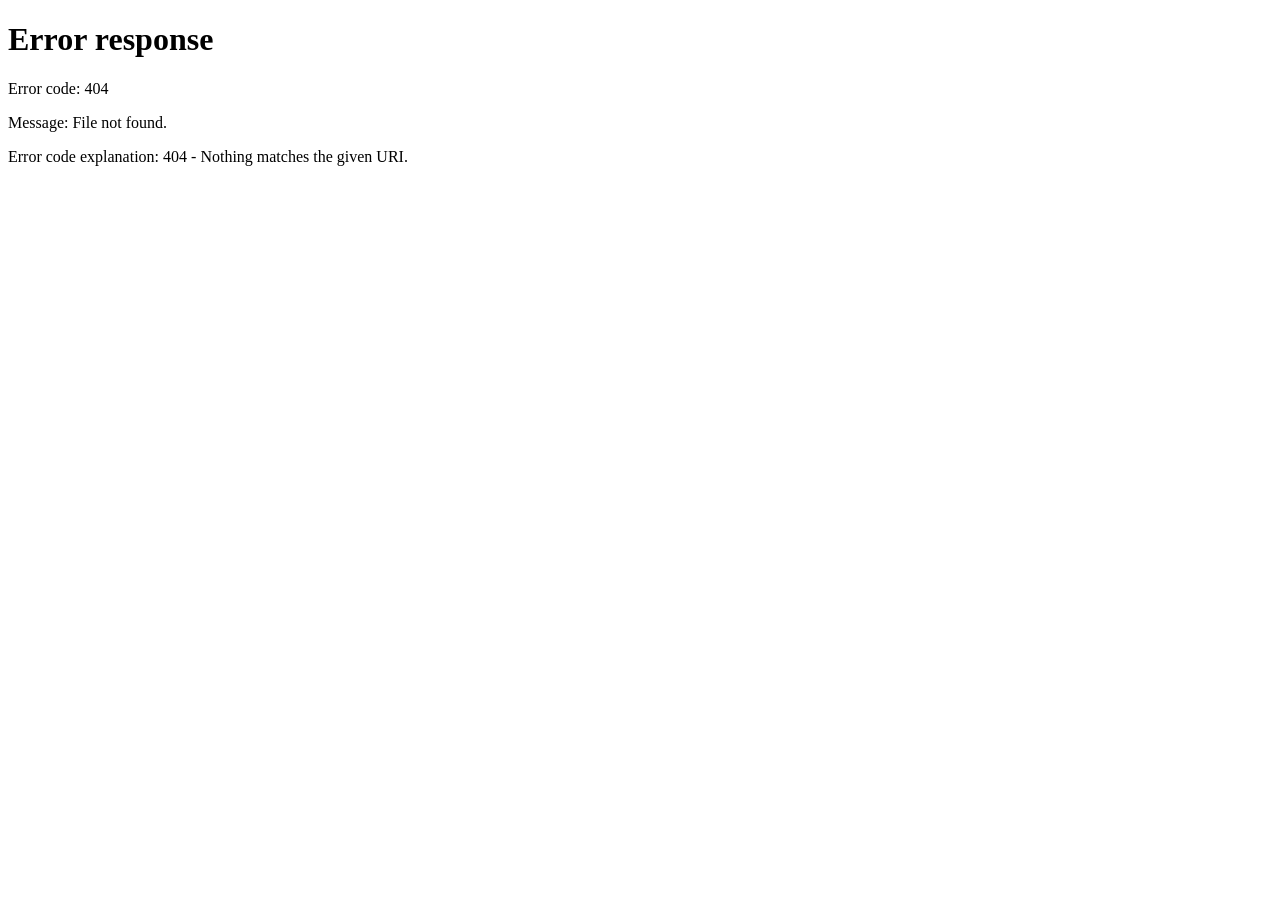
==== index.html @ 5e42cd4c "feat: add language detector with localStorage persistence" ====
<!DOCTYPE html>
<html lang="sv">
<head>
  <meta charset="UTF-8">
  <meta name="viewport" content="width=device-width, initial-scale=1.0">
  <title>Casa de Piatră Stockholm</title>
  <script>
    (function () {
      var saved = localStorage.getItem('cdp-lang');
      if (saved === 'ro') { location.replace('/ro/'); return; }
      if (saved === 'sv') { location.replace('/sv/'); return; }
      var lang = (navigator.language || '').toLowerCase();
      if (lang.startsWith('ro')) {
        localStorage.setItem('cdp-lang', 'ro');
        location.replace('/ro/');
      } else {
        localStorage.setItem('cdp-lang', 'sv');
        location.replace('/sv/');
      }
    })();
  </script>
</head>
<body>
  <noscript>
    <p style="font-family:sans-serif;padding:2rem">
      <a href="/sv/">Svenska</a> &nbsp;|&nbsp; <a href="/ro/">Română</a>
    </p>
  </noscript>
</body>
</html>
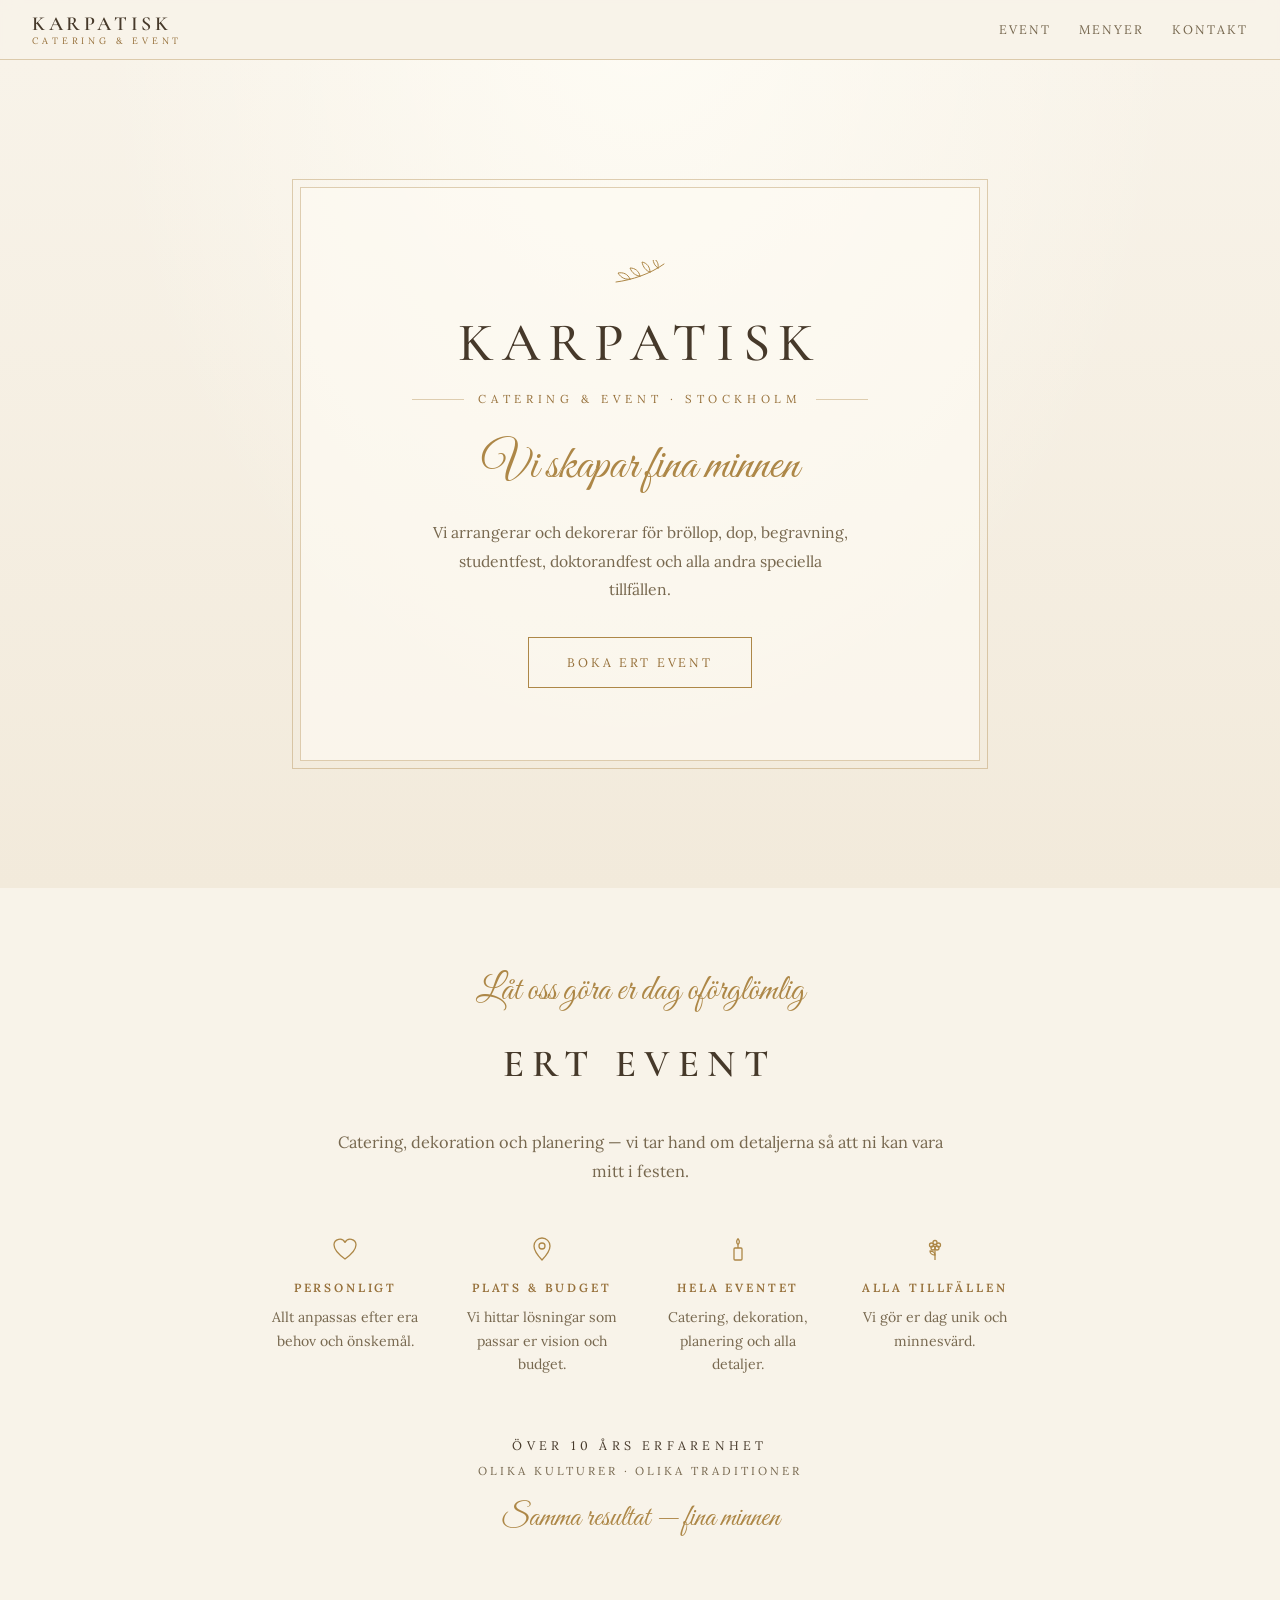
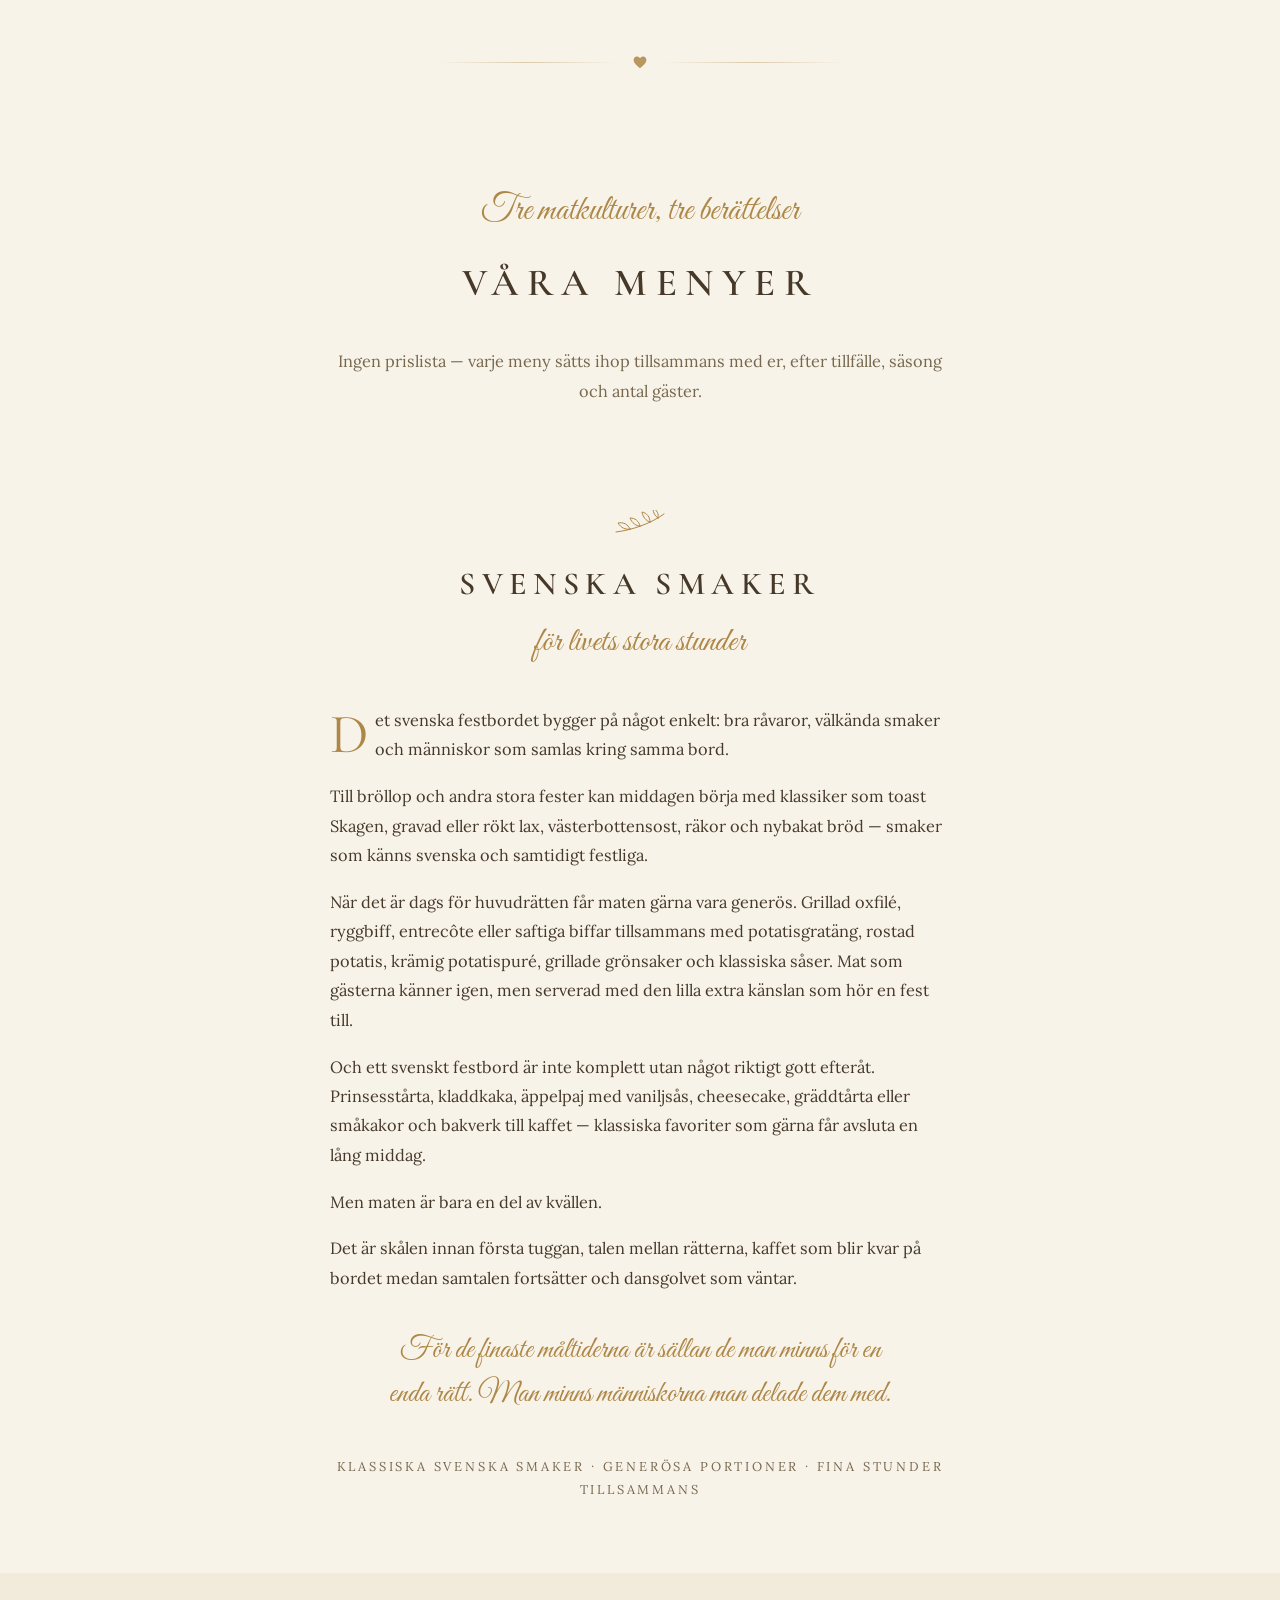
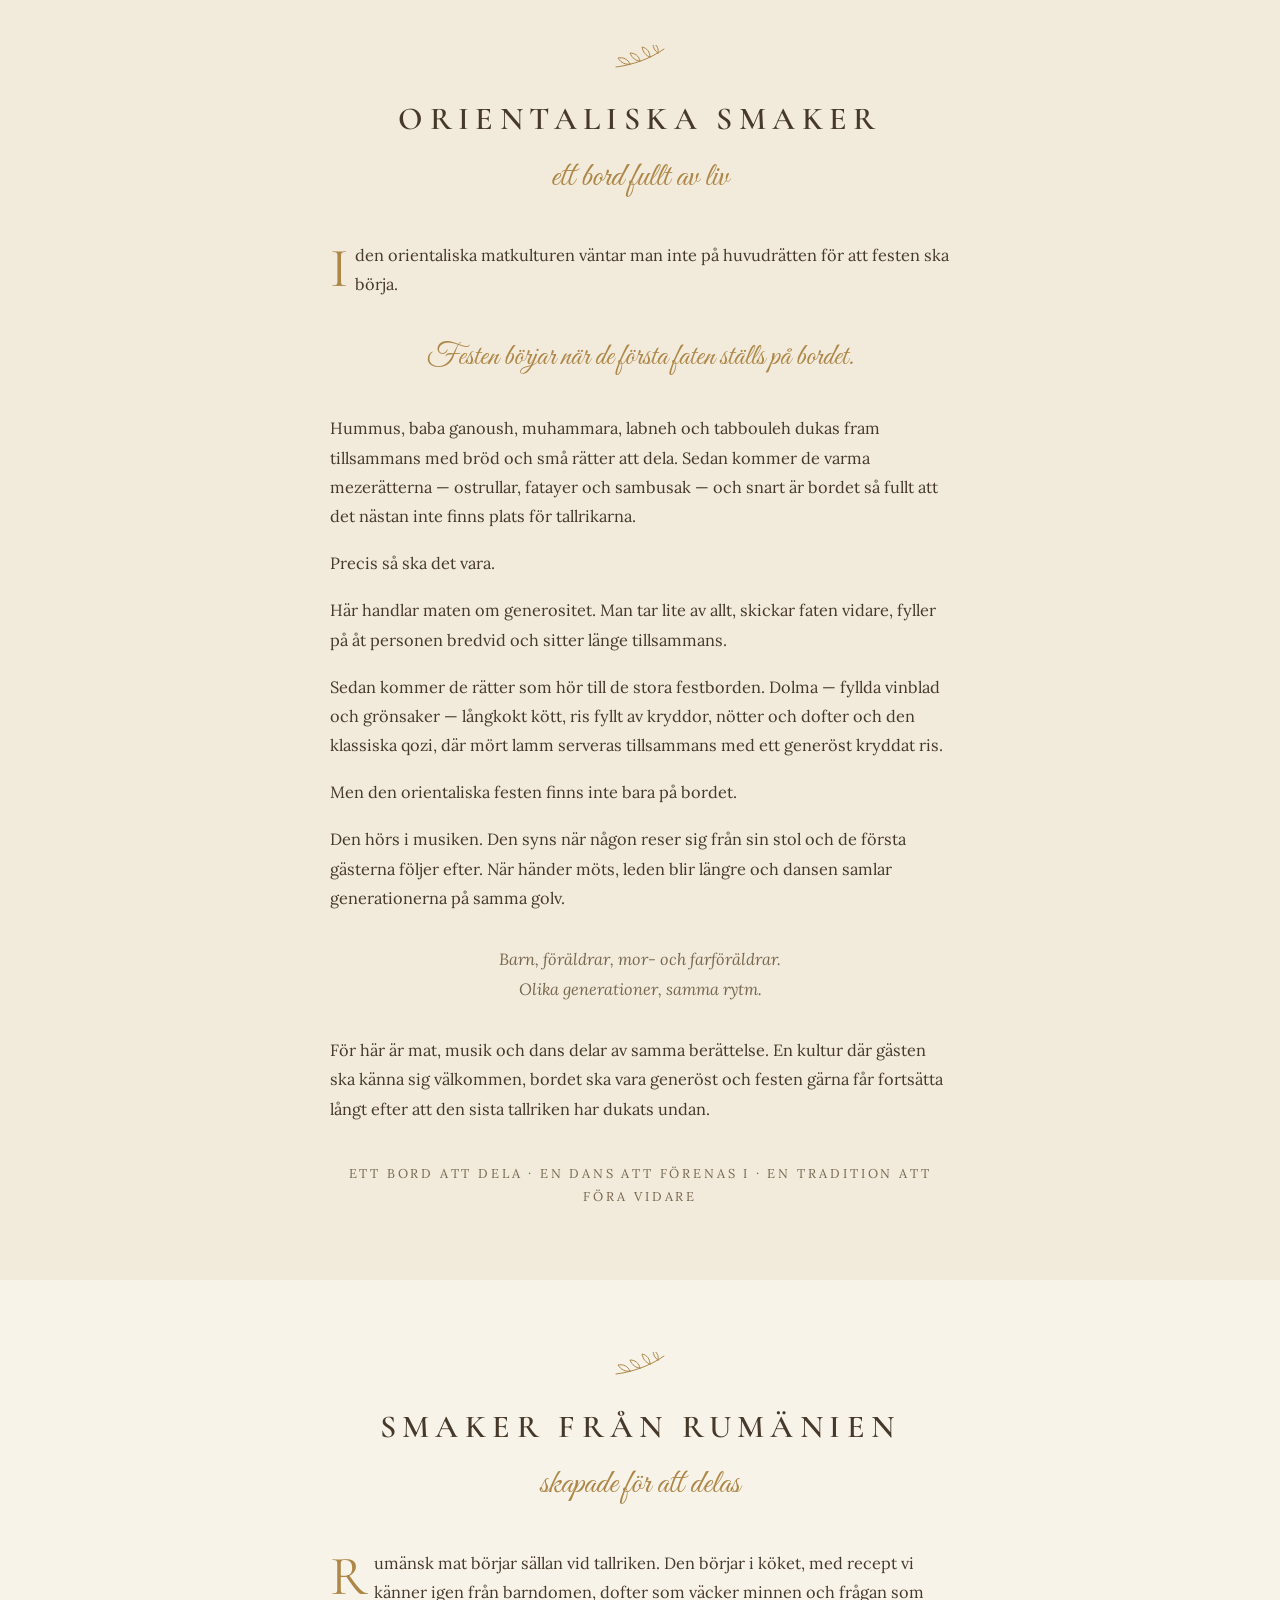
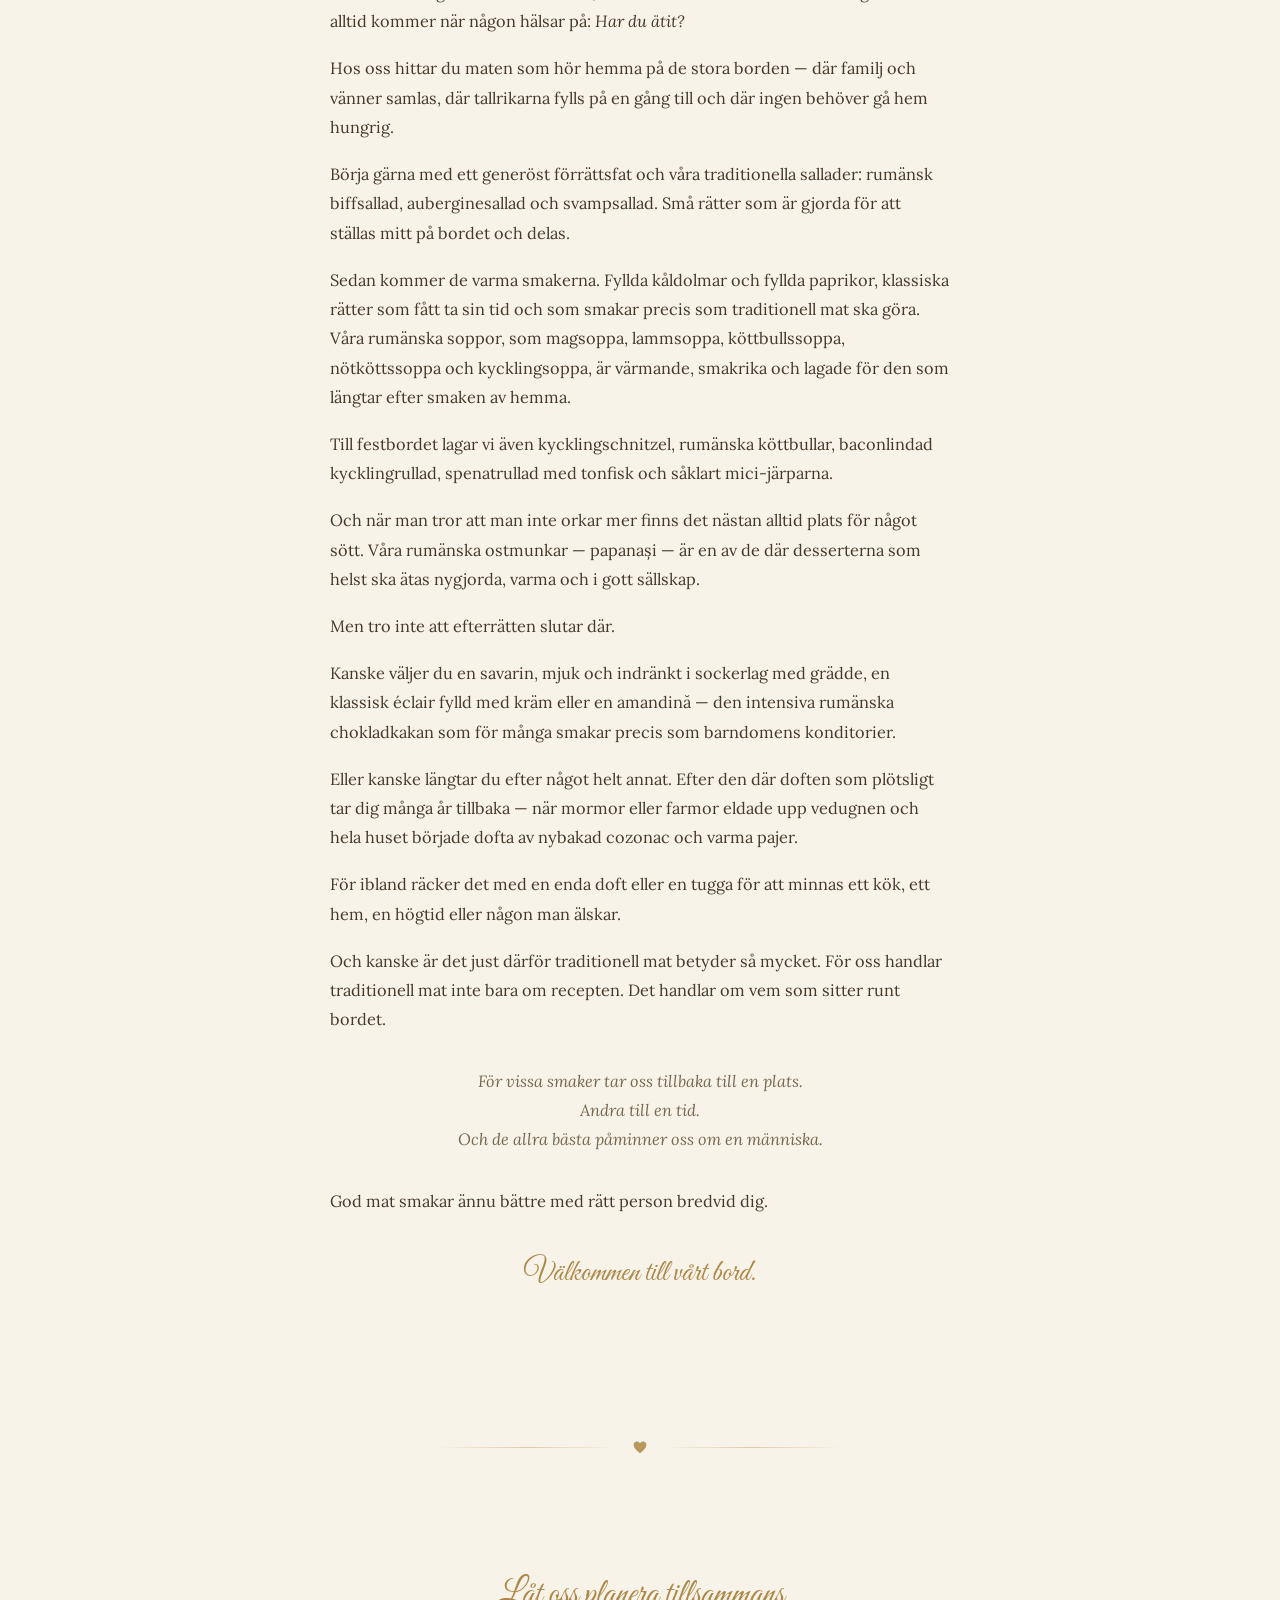
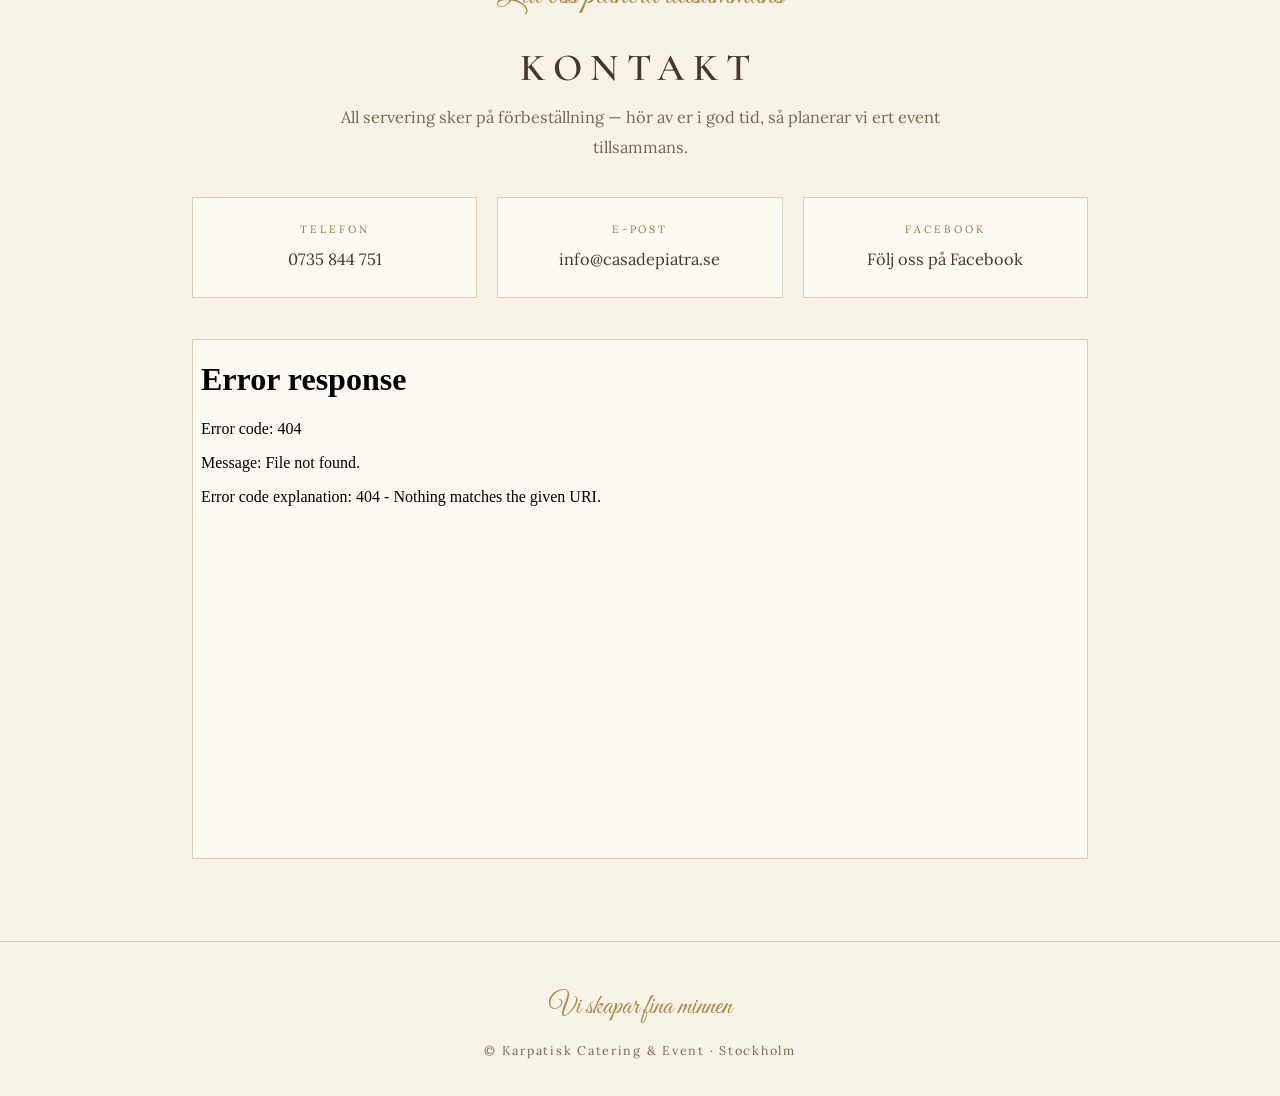
==== commit d484c444: "feat: rebrand to Karpatisk and drop Romanian version Per the site owner's feedback: the brand is Kar" ====
--- a/index.html
+++ b/index.html
@@ -3,28 +3,186 @@
 <head>
   <meta charset="UTF-8">
   <meta name="viewport" content="width=device-width, initial-scale=1.0">
-  <title>Casa de Piatră Stockholm</title>
-  <script>
-    (function () {
-      var saved = localStorage.getItem('cdp-lang');
-      if (saved === 'ro') { location.replace('/ro/'); return; }
-      if (saved === 'sv') { location.replace('/sv/'); return; }
-      var lang = (navigator.language || '').toLowerCase();
-      if (lang.startsWith('ro')) {
-        localStorage.setItem('cdp-lang', 'ro');
-        location.replace('/ro/');
-      } else {
-        localStorage.setItem('cdp-lang', 'sv');
-        location.replace('/sv/');
-      }
-    })();
-  </script>
+  <title>Karpatisk — Catering &amp; event för livets stora stunder</title>
+  <meta name="description" content="Catering och eventplanering i Stockholm. Svenska, orientaliska och rumänska festmenyer för bröllop, dop, studentfest och alla speciella tillfällen.">
+  <link rel="preconnect" href="https://fonts.googleapis.com">
+  <link rel="preconnect" href="https://fonts.gstatic.com" crossorigin>
+  <link href="https://fonts.googleapis.com/css2?family=Cormorant+Garamond:wght@500;600&family=Great+Vibes&family=Lora:ital,wght@0,400;0,600;1,400&display=swap" rel="stylesheet">
+  <link rel="stylesheet" href="assets/style.css">
 </head>
 <body>
-  <noscript>
-    <p style="font-family:sans-serif;padding:2rem">
-      <a href="/sv/">Svenska</a> &nbsp;|&nbsp; <a href="/ro/">Română</a>
-    </p>
-  </noscript>
+
+  <header class="site-header">
+    <a href="#hero" class="wordmark">
+      <span class="name">Karpatisk</span>
+      <span class="sub">Catering &amp; Event</span>
+    </a>
+    <nav class="site-nav" aria-label="Huvudnavigation">
+      <a href="#event">Event</a>
+      <a href="#menyer">Menyer</a>
+      <a href="#kontakt">Kontakt</a>
+    </nav>
+  </header>
+
+  <section class="hero" id="hero">
+    <div class="hero-frame">
+      <svg class="sprig" width="60" height="26" viewBox="0 0 60 26" aria-hidden="true"><g fill="none" stroke="currentColor" stroke-width="1" stroke-linecap="round"><path d="M6 22C22 20 40 14 54 4"/><path d="M20 19c-2-5-7-7-12-6 3 5 8 7 12 6z"/><path d="M30 16c-1-5-5-8-10-8 2 5 6 8 10 8z"/><path d="M40 12c0-5-3-9-8-10 1 5 4 9 8 10z"/><path d="M48 8c1-4-1-8-5-10 0 5 2 8 5 10z"/></g></svg>
+      <h1>Karpatisk</h1>
+      <div class="subtitle-rule"><span class="subtitle">Catering &amp; Event · Stockholm</span></div>
+      <p class="promise">Vi skapar fina minnen</p>
+      <p class="occasions">Vi arrangerar och dekorerar för bröllop, dop, begravning, studentfest, doktorandfest och alla andra speciella tillfällen.</p>
+      <a class="btn" href="#kontakt">Boka ert event</a>
+    </div>
+  </section>
+
+  <section id="event">
+    <div class="section-inner">
+      <span class="section-kicker">Låt oss göra er dag oförglömlig</span>
+      <h2>Ert event</h2>
+      <p class="section-lead">Catering, dekoration och planering — vi tar hand om detaljerna så att ni kan vara mitt i festen.</p>
+
+      <div class="pillars">
+        <div class="pillar">
+          <svg class="icon" width="28" height="28" viewBox="0 0 28 28" aria-hidden="true"><path d="M14 24C7 19 3 14.5 3 9.8A5.8 5.8 0 0 1 14 7.4 5.8 5.8 0 0 1 25 9.8C25 14.5 21 19 14 24z" fill="none" stroke="currentColor" stroke-width="1.3" stroke-linejoin="round"/></svg>
+          <h3>Personligt</h3>
+          <p>Allt anpassas efter era behov och önskemål.</p>
+        </div>
+        <div class="pillar">
+          <svg class="icon" width="28" height="28" viewBox="0 0 28 28" aria-hidden="true"><g fill="none" stroke="currentColor" stroke-width="1.3" stroke-linejoin="round"><path d="M14 25s8-8.4 8-14a8 8 0 1 0-16 0c0 5.6 8 14 8 14z"/><circle cx="14" cy="11" r="3"/></g></svg>
+          <h3>Plats &amp; budget</h3>
+          <p>Vi hittar lösningar som passar er vision och budget.</p>
+        </div>
+        <div class="pillar">
+          <svg class="icon" width="28" height="28" viewBox="0 0 28 28" aria-hidden="true"><g fill="none" stroke="currentColor" stroke-width="1.3" stroke-linejoin="round"><rect x="10" y="13" width="8" height="12" rx="1"/><path d="M14 9.5c1.8-1.6 1.8-3.7 0-5.7-1.8 2-1.8 4.1 0 5.7z"/><path d="M14 9.5V13"/></g></svg>
+          <h3>Hela eventet</h3>
+          <p>Catering, dekoration, planering och alla detaljer.</p>
+        </div>
+        <div class="pillar">
+          <svg class="icon" width="28" height="28" viewBox="0 0 28 28" aria-hidden="true"><g fill="none" stroke="currentColor" stroke-width="1.3" stroke-linejoin="round"><circle cx="14" cy="7.5" r="2"/><circle cx="10.5" cy="10" r="2"/><circle cx="17.5" cy="10" r="2"/><circle cx="12" cy="13" r="2"/><circle cx="16" cy="13" r="2"/><path d="M14 15v10"/><path d="M14 20c-3 0-5-2-5-4 3 0 5 2 5 4z"/></g></svg>
+          <h3>Alla tillfällen</h3>
+          <p>Vi gör er dag unik och minnesvärd.</p>
+        </div>
+      </div>
+
+      <div class="experience">
+        <p class="years">Över 10 års erfarenhet</p>
+        <p class="cultures">Olika kulturer · Olika traditioner</p>
+        <p class="result">Samma resultat — fina minnen</p>
+      </div>
+    </div>
+  </section>
+
+  <div class="divider" aria-hidden="true">
+    <svg width="14" height="13" viewBox="0 0 14 13"><path d="M7 12.2C3.2 9.3.6 6.8.6 4A3.4 3.4 0 0 1 7 2.3 3.4 3.4 0 0 1 13.4 4c0 2.8-2.6 5.3-6.4 8.2z" fill="currentColor" opacity="0.85"/></svg>
+  </div>
+
+  <section id="menyer">
+    <div class="section-inner" style="padding-bottom: 2rem;">
+      <span class="section-kicker">Tre matkulturer, tre berättelser</span>
+      <h2>Våra menyer</h2>
+      <p class="section-lead">Ingen prislista — varje meny sätts ihop tillsammans med er, efter tillfälle, säsong och antal gäster.</p>
+    </div>
+
+    <article class="chapter">
+      <div class="chapter-inner">
+        <div class="chapter-head">
+          <svg class="sprig" width="60" height="26" viewBox="0 0 60 26" aria-hidden="true"><g fill="none" stroke="currentColor" stroke-width="1" stroke-linecap="round"><path d="M6 22C22 20 40 14 54 4"/><path d="M20 19c-2-5-7-7-12-6 3 5 8 7 12 6z"/><path d="M30 16c-1-5-5-8-10-8 2 5 6 8 10 8z"/><path d="M40 12c0-5-3-9-8-10 1 5 4 9 8 10z"/><path d="M48 8c1-4-1-8-5-10 0 5 2 8 5 10z"/></g></svg>
+          <h3>Svenska smaker</h3>
+          <p class="chapter-sub">för livets stora stunder</p>
+        </div>
+        <p class="opening">Det svenska festbordet bygger på något enkelt: bra råvaror, välkända smaker och människor som samlas kring samma bord.</p>
+        <p>Till bröllop och andra stora fester kan middagen börja med klassiker som toast Skagen, gravad eller rökt lax, västerbottensost, räkor och nybakat bröd — smaker som känns svenska och samtidigt festliga.</p>
+        <p>När det är dags för huvudrätten får maten gärna vara generös. Grillad oxfilé, ryggbiff, entrecôte eller saftiga biffar tillsammans med potatisgratäng, rostad potatis, krämig potatispuré, grillade grönsaker och klassiska såser. Mat som gästerna känner igen, men serverad med den lilla extra känslan som hör en fest till.</p>
+        <p>Och ett svenskt festbord är inte komplett utan något riktigt gott efteråt. Prinsesstårta, kladdkaka, äppelpaj med vaniljsås, cheesecake, gräddtårta eller småkakor och bakverk till kaffet — klassiska favoriter som gärna får avsluta en lång middag.</p>
+        <p>Men maten är bara en del av kvällen.</p>
+        <p>Det är skålen innan första tuggan, talen mellan rätterna, kaffet som blir kvar på bordet medan samtalen fortsätter och dansgolvet som väntar.</p>
+        <p class="accent">För de finaste måltiderna är sällan de man minns för en enda rätt. Man minns människorna man delade dem med.</p>
+        <p class="outro">Klassiska svenska smaker · Generösa portioner · Fina stunder tillsammans</p>
+      </div>
+    </article>
+
+    <article class="chapter">
+      <div class="chapter-inner">
+        <div class="chapter-head">
+          <svg class="sprig" width="60" height="26" viewBox="0 0 60 26" aria-hidden="true"><g fill="none" stroke="currentColor" stroke-width="1" stroke-linecap="round"><path d="M6 22C22 20 40 14 54 4"/><path d="M20 19c-2-5-7-7-12-6 3 5 8 7 12 6z"/><path d="M30 16c-1-5-5-8-10-8 2 5 6 8 10 8z"/><path d="M40 12c0-5-3-9-8-10 1 5 4 9 8 10z"/><path d="M48 8c1-4-1-8-5-10 0 5 2 8 5 10z"/></g></svg>
+          <h3>Orientaliska smaker</h3>
+          <p class="chapter-sub">ett bord fullt av liv</p>
+        </div>
+        <p class="opening">I den orientaliska matkulturen väntar man inte på huvudrätten för att festen ska börja.</p>
+        <p class="accent">Festen börjar när de första faten ställs på bordet.</p>
+        <p>Hummus, baba ganoush, muhammara, labneh och tabbouleh dukas fram tillsammans med bröd och små rätter att dela. Sedan kommer de varma mezerätterna — ostrullar, fatayer och sambusak — och snart är bordet så fullt att det nästan inte finns plats för tallrikarna.</p>
+        <p>Precis så ska det vara.</p>
+        <p>Här handlar maten om generositet. Man tar lite av allt, skickar faten vidare, fyller på åt personen bredvid och sitter länge tillsammans.</p>
+        <p>Sedan kommer de rätter som hör till de stora festborden. Dolma — fyllda vinblad och grönsaker — långkokt kött, ris fyllt av kryddor, nötter och dofter och den klassiska qozi, där mört lamm serveras tillsammans med ett generöst kryddat ris.</p>
+        <p>Men den orientaliska festen finns inte bara på bordet.</p>
+        <p>Den hörs i musiken. Den syns när någon reser sig från sin stol och de första gästerna följer efter. När händer möts, leden blir längre och dansen samlar generationerna på samma golv.</p>
+        <p class="verse">Barn, föräldrar, mor- och farföräldrar.<br>Olika generationer, samma rytm.</p>
+        <p>För här är mat, musik och dans delar av samma berättelse. En kultur där gästen ska känna sig välkommen, bordet ska vara generöst och festen gärna får fortsätta långt efter att den sista tallriken har dukats undan.</p>
+        <p class="outro">Ett bord att dela · En dans att förenas i · En tradition att föra vidare</p>
+      </div>
+    </article>
+
+    <article class="chapter">
+      <div class="chapter-inner">
+        <div class="chapter-head">
+          <svg class="sprig" width="60" height="26" viewBox="0 0 60 26" aria-hidden="true"><g fill="none" stroke="currentColor" stroke-width="1" stroke-linecap="round"><path d="M6 22C22 20 40 14 54 4"/><path d="M20 19c-2-5-7-7-12-6 3 5 8 7 12 6z"/><path d="M30 16c-1-5-5-8-10-8 2 5 6 8 10 8z"/><path d="M40 12c0-5-3-9-8-10 1 5 4 9 8 10z"/><path d="M48 8c1-4-1-8-5-10 0 5 2 8 5 10z"/></g></svg>
+          <h3>Smaker från Rumänien</h3>
+          <p class="chapter-sub">skapade för att delas</p>
+        </div>
+        <p class="opening">Rumänsk mat börjar sällan vid tallriken. Den börjar i köket, med recept vi känner igen från barndomen, dofter som väcker minnen och frågan som alltid kommer när någon hälsar på: <em>Har du ätit?</em></p>
+        <p>Hos oss hittar du maten som hör hemma på de stora borden — där familj och vänner samlas, där tallrikarna fylls på en gång till och där ingen behöver gå hem hungrig.</p>
+        <p>Börja gärna med ett generöst förrättsfat och våra traditionella sallader: rumänsk biffsallad, auberginesallad och svampsallad. Små rätter som är gjorda för att ställas mitt på bordet och delas.</p>
+        <p>Sedan kommer de varma smakerna. Fyllda kåldolmar och fyllda paprikor, klassiska rätter som fått ta sin tid och som smakar precis som traditionell mat ska göra. Våra rumänska soppor, som magsoppa, lammsoppa, köttbullssoppa, nötköttssoppa och kycklingsoppa, är värmande, smakrika och lagade för den som längtar efter smaken av hemma.</p>
+        <p>Till festbordet lagar vi även kycklingschnitzel, rumänska köttbullar, baconlindad kycklingrullad, spenatrullad med tonfisk och såklart mici-järparna.</p>
+        <p>Och när man tror att man inte orkar mer finns det nästan alltid plats för något sött. Våra rumänska ostmunkar — papanași — är en av de där desserterna som helst ska ätas nygjorda, varma och i gott sällskap.</p>
+        <p>Men tro inte att efterrätten slutar där.</p>
+        <p>Kanske väljer du en savarin, mjuk och indränkt i sockerlag med grädde, en klassisk éclair fylld med kräm eller en amandină — den intensiva rumänska chokladkakan som för många smakar precis som barndomens konditorier.</p>
+        <p>Eller kanske längtar du efter något helt annat. Efter den där doften som plötsligt tar dig många år tillbaka — när mormor eller farmor eldade upp vedugnen och hela huset började dofta av nybakad cozonac och varma pajer.</p>
+        <p>För ibland räcker det med en enda doft eller en tugga för att minnas ett kök, ett hem, en högtid eller någon man älskar.</p>
+        <p>Och kanske är det just därför traditionell mat betyder så mycket. För oss handlar traditionell mat inte bara om recepten. Det handlar om vem som sitter runt bordet.</p>
+        <p class="verse">För vissa smaker tar oss tillbaka till en plats.<br>Andra till en tid.<br>Och de allra bästa påminner oss om en människa.</p>
+        <p>God mat smakar ännu bättre med rätt person bredvid dig.</p>
+        <p class="accent">Välkommen till vårt bord.</p>
+      </div>
+    </article>
+  </section>
+
+  <div class="divider" aria-hidden="true">
+    <svg width="14" height="13" viewBox="0 0 14 13"><path d="M7 12.2C3.2 9.3.6 6.8.6 4A3.4 3.4 0 0 1 7 2.3 3.4 3.4 0 0 1 13.4 4c0 2.8-2.6 5.3-6.4 8.2z" fill="currentColor" opacity="0.85"/></svg>
+  </div>
+
+  <section id="kontakt">
+    <div class="section-inner">
+      <span class="section-kicker">Låt oss planera tillsammans</span>
+      <h2>Kontakt</h2>
+      <p class="contact-intro">All servering sker på förbeställning — hör av er i god tid, så planerar vi ert event tillsammans.</p>
+
+      <div class="contact-grid">
+        <div class="contact-card">
+          <span class="label">Telefon</span>
+          <a href="tel:+46735844751">0735 844 751</a>
+        </div>
+        <div class="contact-card">
+          <span class="label">E-post</span>
+          <a href="mailto:info@casadepiatra.se">info@casadepiatra.se</a>
+        </div>
+        <div class="contact-card">
+          <span class="label">Facebook</span>
+          <a href="https://www.facebook.com/casadepiatrastockholm/" target="_blank" rel="noopener noreferrer">Följ oss på Facebook</a>
+        </div>
+      </div>
+
+      <div class="tally-form">
+        <!-- Replace TALLY_FORM_URL_HERE with your Tally.so embed URL, e.g. https://tally.so/embed/XXXXXX?alignLeft=1&hideTitle=1&transparentBackground=1 -->
+        <iframe src="TALLY_FORM_URL_HERE" title="Bokningsformulär" loading="lazy"></iframe>
+      </div>
+    </div>
+  </section>
+
+  <footer>
+    <span class="script">Vi skapar fina minnen</span>
+    <p class="copyright">&copy; Karpatisk Catering &amp; Event · Stockholm</p>
+  </footer>
+
 </body>
 </html>
--- a/assets/style.css
+++ b/assets/style.css
@@ -0,0 +1,353 @@
+/* ── Design Tokens ── */
+:root {
+  --bg: #f8f3e9;
+  --bg-deep: #f2eadb;
+  --panel: #fdfaf3;
+  --ink: #46392a;
+  --ink-soft: #77684f;
+  --gold: #ad8747;
+  --gold-deep: #96703a;
+  --gold-line: rgba(173, 135, 71, 0.38);
+  --gold-faint: rgba(173, 135, 71, 0.14);
+  --font-display: 'Cormorant Garamond', Georgia, serif;
+  --font-script: 'Great Vibes', cursive;
+  --font-body: 'Lora', Georgia, serif;
+  --max-w: 960px;
+  --measure: 620px;
+}
+
+/* ── Reset ── */
+*, *::before, *::after { box-sizing: border-box; margin: 0; padding: 0; }
+html { scroll-behavior: smooth; }
+body {
+  background: var(--bg);
+  color: var(--ink);
+  font-family: var(--font-body);
+  font-size: 1.02rem;
+  line-height: 1.8;
+}
+a { color: inherit; text-decoration: none; }
+img, svg { max-width: 100%; display: block; }
+
+/* ── Typography ── */
+h1, h2, h3 { font-family: var(--font-display); font-weight: 600; color: var(--ink); }
+h2 {
+  font-size: clamp(1.7rem, 4vw, 2.4rem);
+  letter-spacing: 0.22em;
+  text-transform: uppercase;
+  text-align: center;
+}
+p { margin-bottom: 1.1rem; }
+p:last-child { margin-bottom: 0; }
+
+.script { font-family: var(--font-script); color: var(--gold); font-weight: 400; }
+
+/* ── Header ── */
+.site-header {
+  position: sticky;
+  top: 0;
+  z-index: 100;
+  background: rgba(248, 243, 233, 0.93);
+  backdrop-filter: blur(10px);
+  -webkit-backdrop-filter: blur(10px);
+  border-bottom: 1px solid var(--gold-line);
+  padding: 0.8rem 2rem;
+  display: flex;
+  align-items: center;
+  justify-content: space-between;
+  gap: 1rem;
+}
+.wordmark { display: flex; flex-direction: column; line-height: 1.15; }
+.wordmark .name {
+  font-family: var(--font-display);
+  font-size: 1.25rem;
+  font-weight: 600;
+  letter-spacing: 0.18em;
+  text-transform: uppercase;
+}
+.wordmark .sub {
+  font-size: 0.58rem;
+  letter-spacing: 0.42em;
+  text-transform: uppercase;
+  color: var(--gold-deep);
+}
+.site-nav { display: flex; gap: 1.75rem; align-items: center; }
+.site-nav a {
+  font-size: 0.78rem;
+  letter-spacing: 0.16em;
+  text-transform: uppercase;
+  color: var(--ink-soft);
+  transition: color 0.2s;
+}
+.site-nav a:hover { color: var(--gold-deep); }
+
+/* ── Hero ── */
+.hero {
+  min-height: 92svh;
+  display: flex;
+  align-items: center;
+  justify-content: center;
+  padding: 3.5rem 1.5rem;
+  background:
+    radial-gradient(ellipse at 50% -10%, rgba(255, 253, 246, 0.9), transparent 60%),
+    linear-gradient(180deg, var(--bg) 0%, var(--bg-deep) 100%);
+}
+.hero-frame {
+  width: min(680px, 100%);
+  border: 1px solid var(--gold-line);
+  outline: 1px solid var(--gold-line);
+  outline-offset: 7px;
+  background: rgba(253, 250, 243, 0.65);
+  padding: clamp(2.5rem, 7vw, 4.5rem) clamp(1.5rem, 6vw, 4rem);
+  text-align: center;
+  margin: 8px;
+  animation: rise 1s ease-out both;
+}
+@keyframes rise {
+  from { opacity: 0; transform: translateY(18px); }
+  to   { opacity: 1; transform: translateY(0); }
+}
+.hero .sprig { margin: 0 auto 1.6rem; color: var(--gold); }
+.hero h1 {
+  font-size: clamp(2rem, 6.5vw, 3.4rem);
+  font-weight: 500;
+  letter-spacing: 0.16em;
+  text-transform: uppercase;
+  line-height: 1.15;
+}
+.hero .subtitle-rule {
+  display: flex;
+  align-items: center;
+  justify-content: center;
+  gap: 0.9rem;
+  margin: 0.9rem auto 1.8rem;
+}
+.hero .subtitle-rule::before,
+.hero .subtitle-rule::after {
+  content: "";
+  width: 52px;
+  height: 1px;
+  background: var(--gold-line);
+}
+.hero .subtitle {
+  font-size: 0.72rem;
+  letter-spacing: 0.4em;
+  text-transform: uppercase;
+  color: var(--gold-deep);
+  white-space: nowrap;
+}
+.hero .promise {
+  font-family: var(--font-script);
+  font-size: clamp(2.1rem, 6vw, 3rem);
+  color: var(--gold);
+  line-height: 1.2;
+  margin-bottom: 1.4rem;
+}
+.hero .occasions {
+  max-width: 420px;
+  margin: 0 auto 2.1rem;
+  font-size: 0.98rem;
+  color: var(--ink-soft);
+}
+.btn {
+  display: inline-block;
+  padding: 0.85rem 2.4rem;
+  border: 1px solid var(--gold);
+  color: var(--gold-deep);
+  letter-spacing: 0.22em;
+  text-transform: uppercase;
+  font-size: 0.78rem;
+  font-family: var(--font-body);
+  transition: background 0.25s, color 0.25s;
+}
+.btn:hover { background: var(--gold); color: var(--panel); }
+
+/* ── Divider ── */
+.divider {
+  display: flex;
+  align-items: center;
+  justify-content: center;
+  gap: 1rem;
+  padding: 2.4rem 2rem;
+  color: var(--gold);
+}
+.divider::before, .divider::after {
+  content: "";
+  flex: 1;
+  max-width: 180px;
+  height: 1px;
+  background: linear-gradient(to right, transparent, var(--gold-line), transparent);
+}
+
+/* ── Sections ── */
+.section-inner { max-width: var(--max-w); margin: 0 auto; padding: 4.5rem 2rem; }
+.section-kicker {
+  display: block;
+  text-align: center;
+  font-family: var(--font-script);
+  font-size: clamp(1.7rem, 4vw, 2.2rem);
+  color: var(--gold);
+  margin-bottom: 0.4rem;
+}
+.section-lead {
+  max-width: var(--measure);
+  margin: 1.8rem auto 0;
+  text-align: center;
+  color: var(--ink-soft);
+}
+
+/* ── Event pillars ── */
+.pillars {
+  display: grid;
+  grid-template-columns: repeat(2, 1fr);
+  gap: 2.4rem 1.6rem;
+  margin: 3rem auto 0;
+  max-width: 760px;
+  text-align: center;
+}
+@media (min-width: 720px) { .pillars { grid-template-columns: repeat(4, 1fr); } }
+.pillar .icon { margin: 0 auto 0.9rem; color: var(--gold); }
+.pillar h3 {
+  font-family: var(--font-body);
+  font-size: 0.74rem;
+  font-weight: 600;
+  letter-spacing: 0.24em;
+  text-transform: uppercase;
+  color: var(--gold-deep);
+  margin-bottom: 0.5rem;
+}
+.pillar p { font-size: 0.88rem; line-height: 1.65; color: var(--ink-soft); }
+
+.experience {
+  margin-top: 3.6rem;
+  text-align: center;
+}
+.experience .years {
+  font-size: 0.78rem;
+  letter-spacing: 0.34em;
+  text-transform: uppercase;
+  color: var(--ink);
+  margin-bottom: 0.3rem;
+}
+.experience .cultures {
+  font-size: 0.72rem;
+  letter-spacing: 0.26em;
+  text-transform: uppercase;
+  color: var(--ink-soft);
+  margin-bottom: 0.6rem;
+}
+.experience .result {
+  font-family: var(--font-script);
+  font-size: 1.9rem;
+  color: var(--gold);
+}
+
+/* ── Menu chapters ── */
+.chapter { padding: 4.5rem 2rem; }
+.chapter:nth-of-type(even) { background: var(--bg-deep); }
+.chapter-inner { max-width: var(--measure); margin: 0 auto; }
+.chapter-head { text-align: center; margin-bottom: 2.6rem; }
+.chapter-head .sprig { margin: 0 auto 1.2rem; color: var(--gold); }
+.chapter-head h3 {
+  font-size: clamp(1.5rem, 3.5vw, 2rem);
+  letter-spacing: 0.2em;
+  text-transform: uppercase;
+  font-weight: 600;
+}
+.chapter-head .chapter-sub {
+  font-family: var(--font-script);
+  font-size: clamp(1.6rem, 4vw, 2.1rem);
+  color: var(--gold);
+  margin-top: 0.5rem;
+  line-height: 1.3;
+}
+.chapter .opening::first-letter {
+  font-family: var(--font-display);
+  font-size: 3.4em;
+  line-height: 0.85;
+  float: left;
+  padding: 0.08em 0.12em 0 0;
+  color: var(--gold);
+}
+.chapter .accent {
+  font-family: var(--font-script);
+  font-size: clamp(1.5rem, 3.5vw, 1.9rem);
+  color: var(--gold);
+  text-align: center;
+  line-height: 1.45;
+  margin: 2.2rem auto;
+  max-width: 520px;
+}
+.chapter .verse {
+  text-align: center;
+  font-style: italic;
+  color: var(--ink-soft);
+  margin: 2rem auto;
+}
+.chapter .outro {
+  text-align: center;
+  font-size: 0.8rem;
+  letter-spacing: 0.22em;
+  text-transform: uppercase;
+  color: var(--ink-soft);
+  margin-top: 2.4rem;
+}
+
+/* ── Contact ── */
+.contact-intro { max-width: var(--measure); margin: 0 auto 2.2rem; text-align: center; color: var(--ink-soft); }
+.contact-grid {
+  display: grid;
+  grid-template-columns: repeat(auto-fit, minmax(190px, 1fr));
+  gap: 1.25rem;
+  margin-bottom: 2.6rem;
+}
+.contact-card {
+  padding: 1.4rem 1.25rem;
+  border: 1px solid var(--gold-line);
+  background: var(--panel);
+  display: flex;
+  flex-direction: column;
+  gap: 0.35rem;
+  text-align: center;
+  transition: border-color 0.2s;
+}
+.contact-card:hover { border-color: var(--gold); }
+.contact-card .label {
+  font-size: 0.66rem;
+  text-transform: uppercase;
+  letter-spacing: 0.28em;
+  color: var(--gold-deep);
+}
+.contact-card a:hover { color: var(--gold-deep); }
+.tally-form iframe {
+  width: 100%;
+  border: 1px solid var(--gold-line);
+  min-height: 520px;
+  background: var(--panel);
+}
+
+/* ── Footer ── */
+footer {
+  border-top: 1px solid var(--gold-line);
+  text-align: center;
+  padding: 2.6rem 1rem 2.2rem;
+}
+footer .script { font-size: 1.7rem; display: block; margin-bottom: 0.4rem; }
+footer .copyright { font-size: 0.78rem; letter-spacing: 0.14em; color: var(--ink-soft); }
+
+/* ── Mobile ── */
+@media (max-width: 640px) {
+  .site-header { padding: 0.7rem 1rem; flex-wrap: wrap; }
+  .site-nav { gap: 1rem; }
+  .section-inner { padding: 3.2rem 1.25rem; }
+  .chapter { padding: 3.2rem 1.25rem; }
+  .hero { padding: 2.5rem 1rem; }
+  .hero .subtitle { white-space: normal; letter-spacing: 0.3em; }
+}
+
+/* ── Accessibility ── */
+a:focus-visible, .btn:focus-visible { outline: 2px solid var(--gold-deep); outline-offset: 3px; }
+@media (prefers-reduced-motion: reduce) {
+  html { scroll-behavior: auto; }
+  .hero-frame { animation: none; }
+}
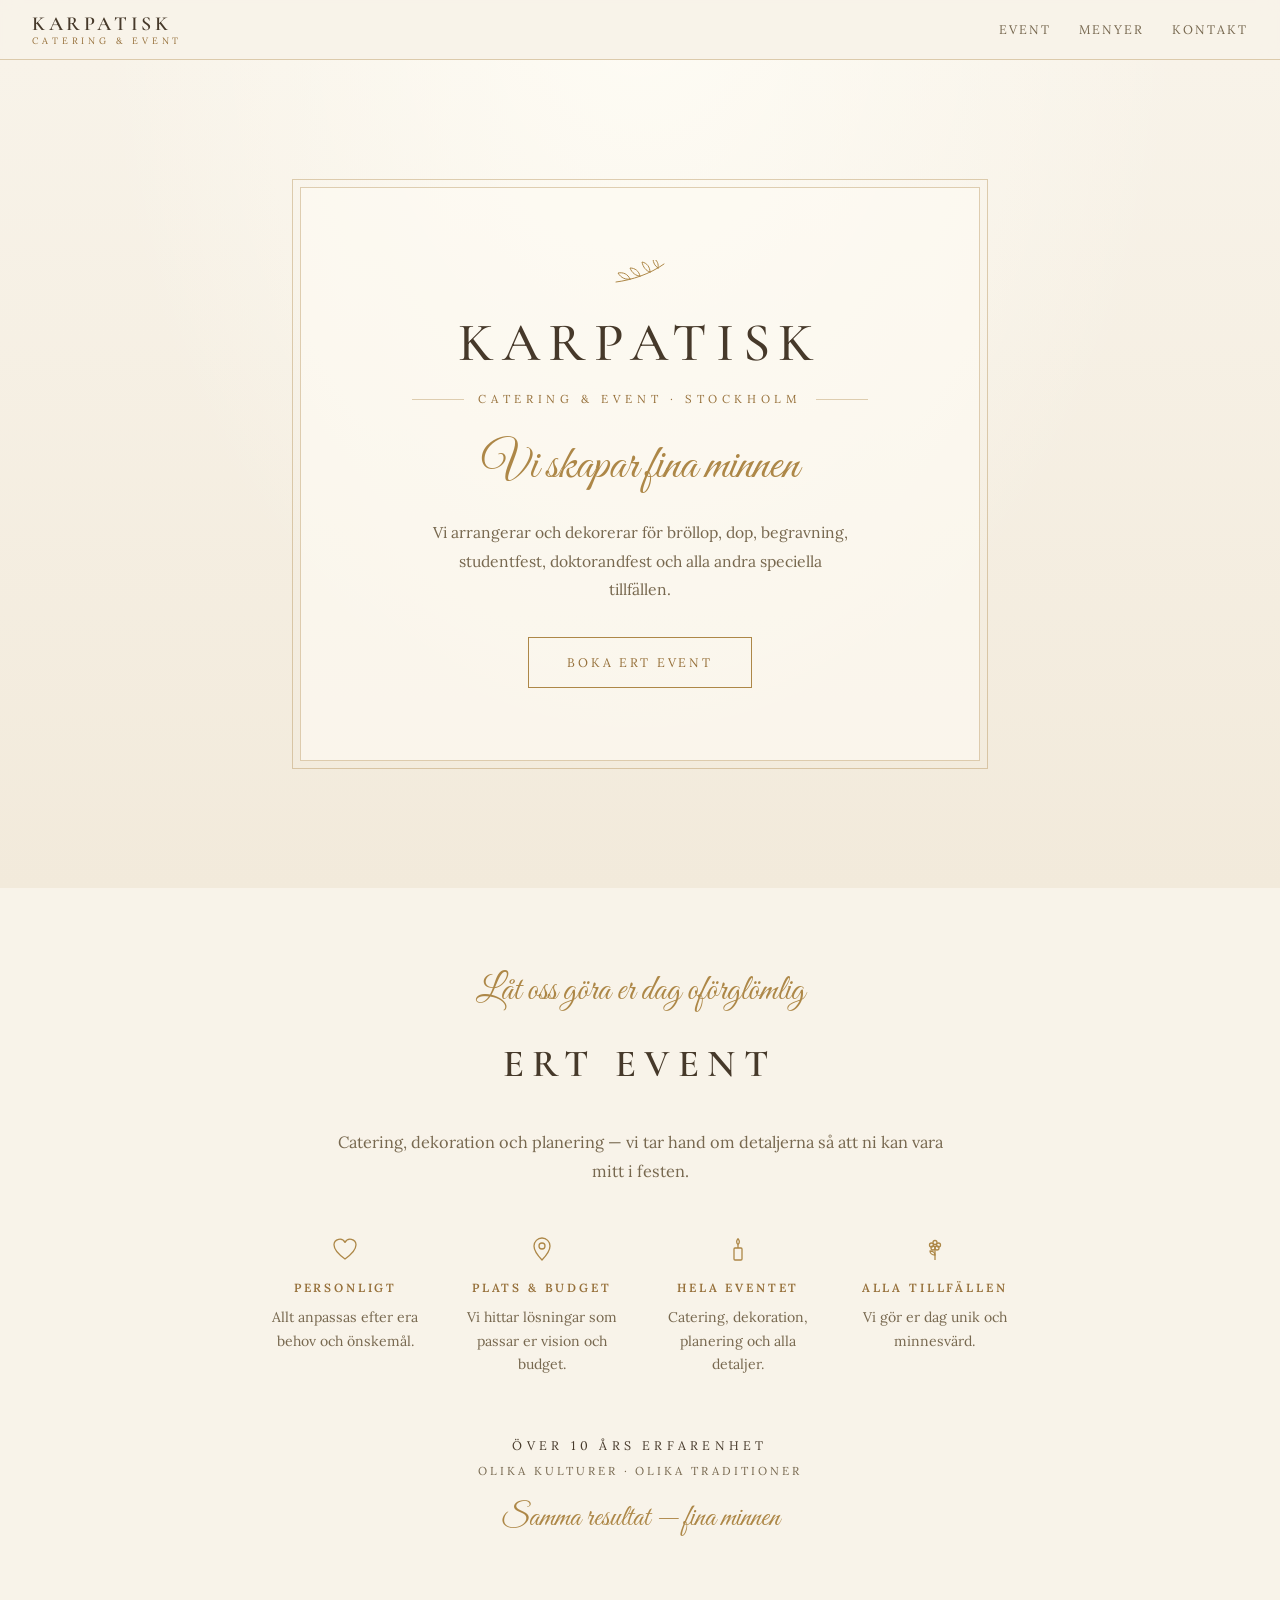
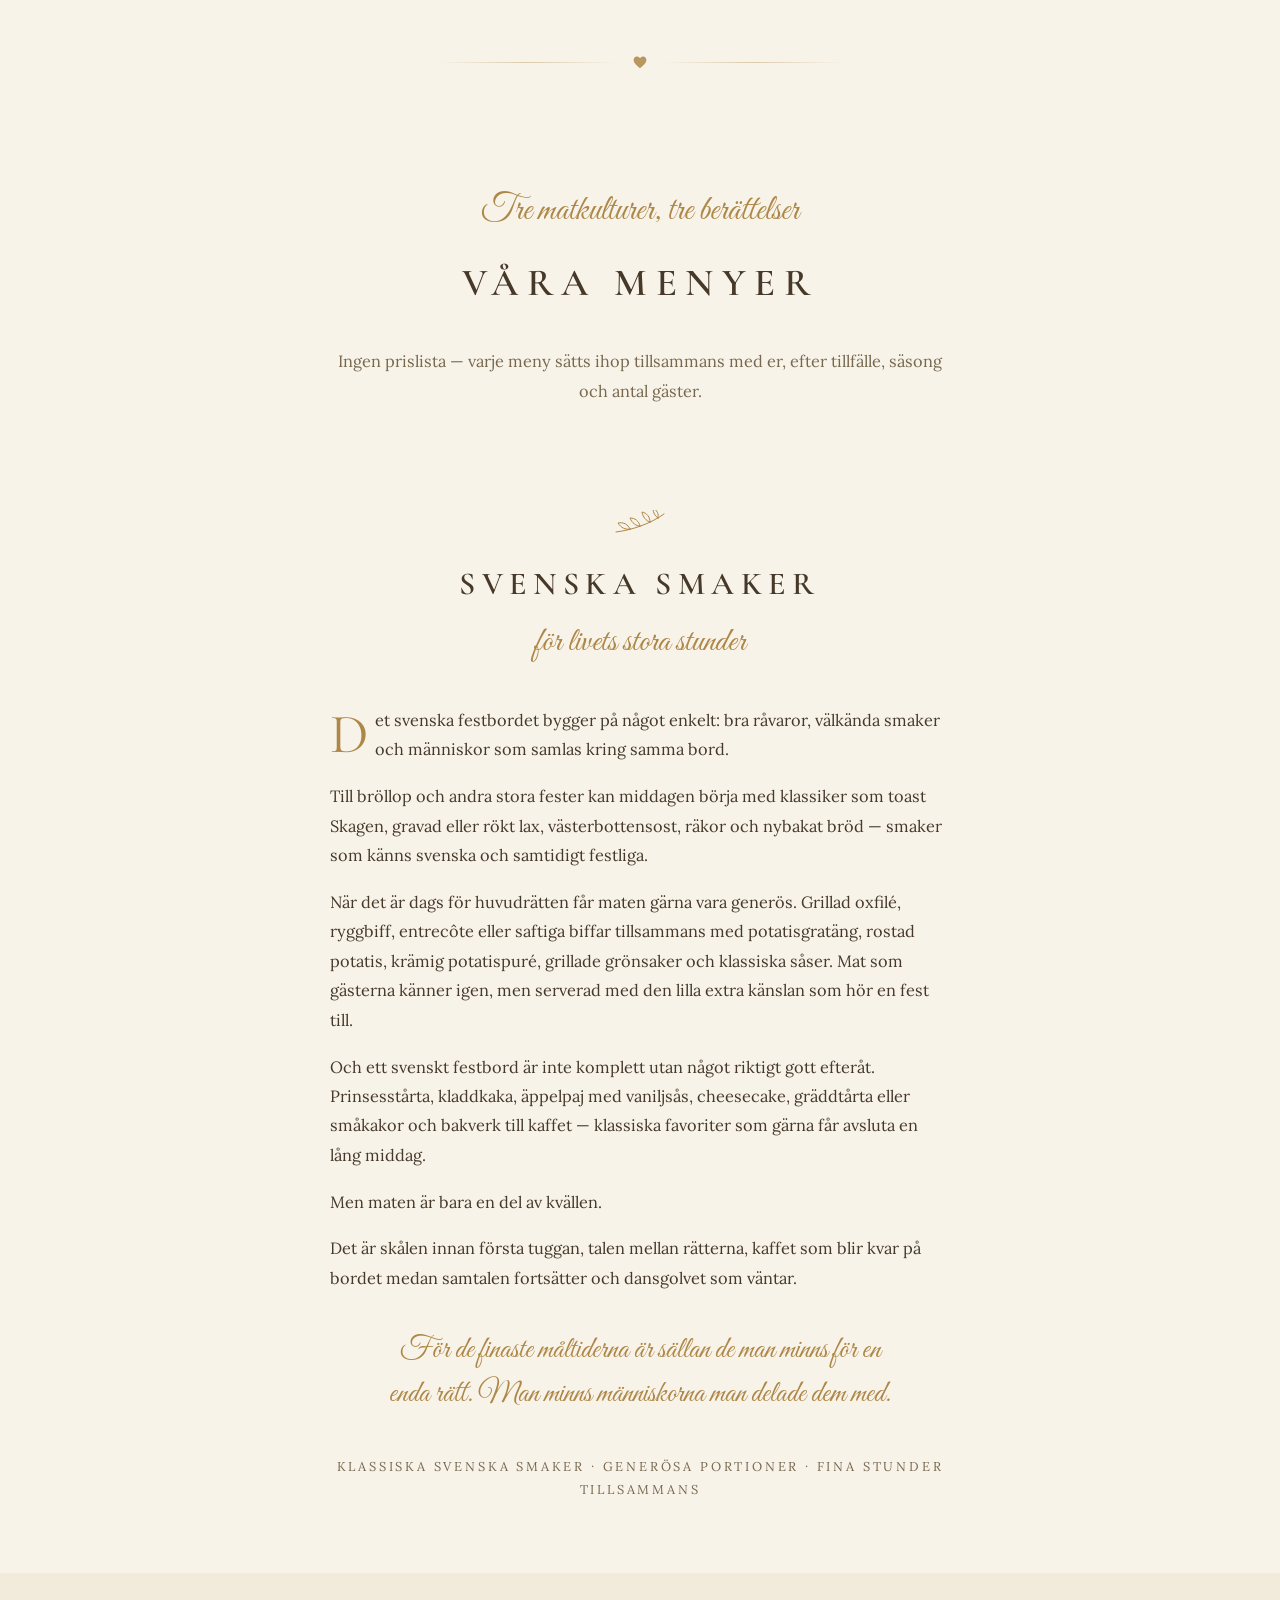
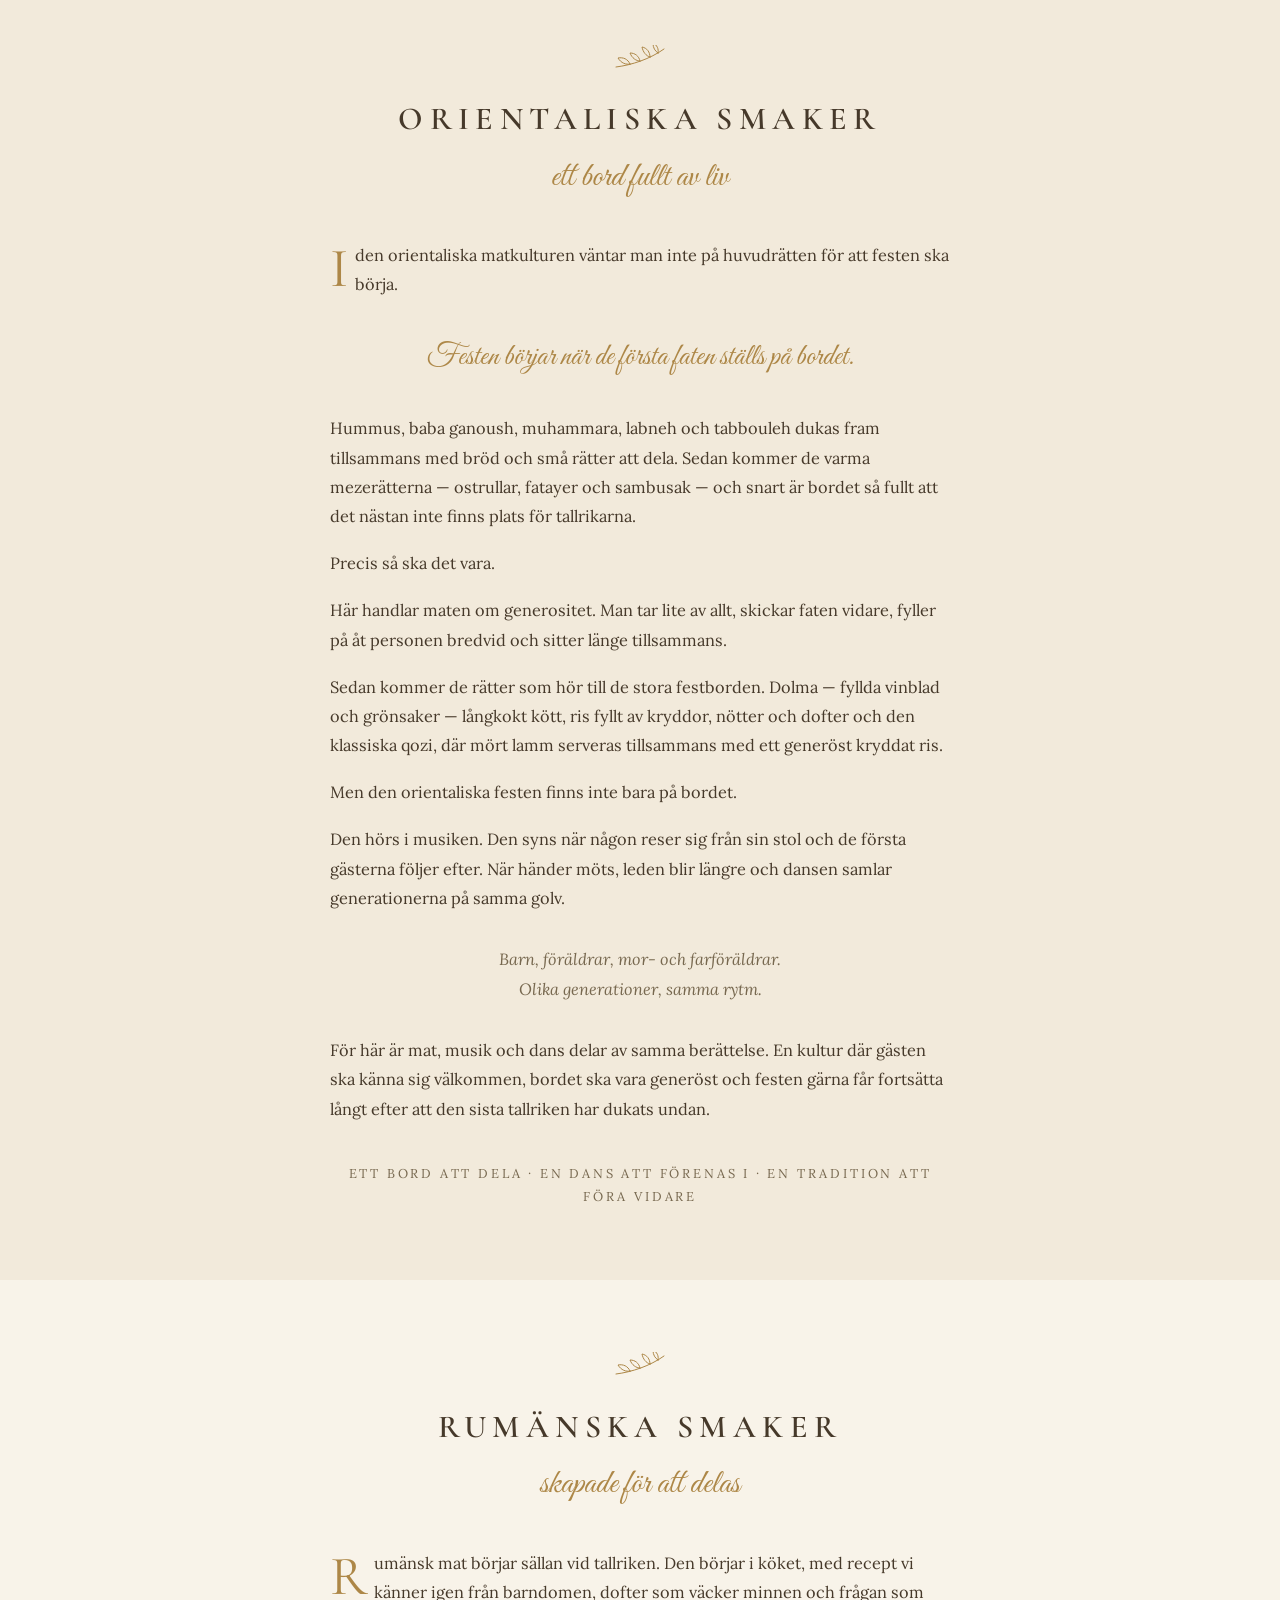
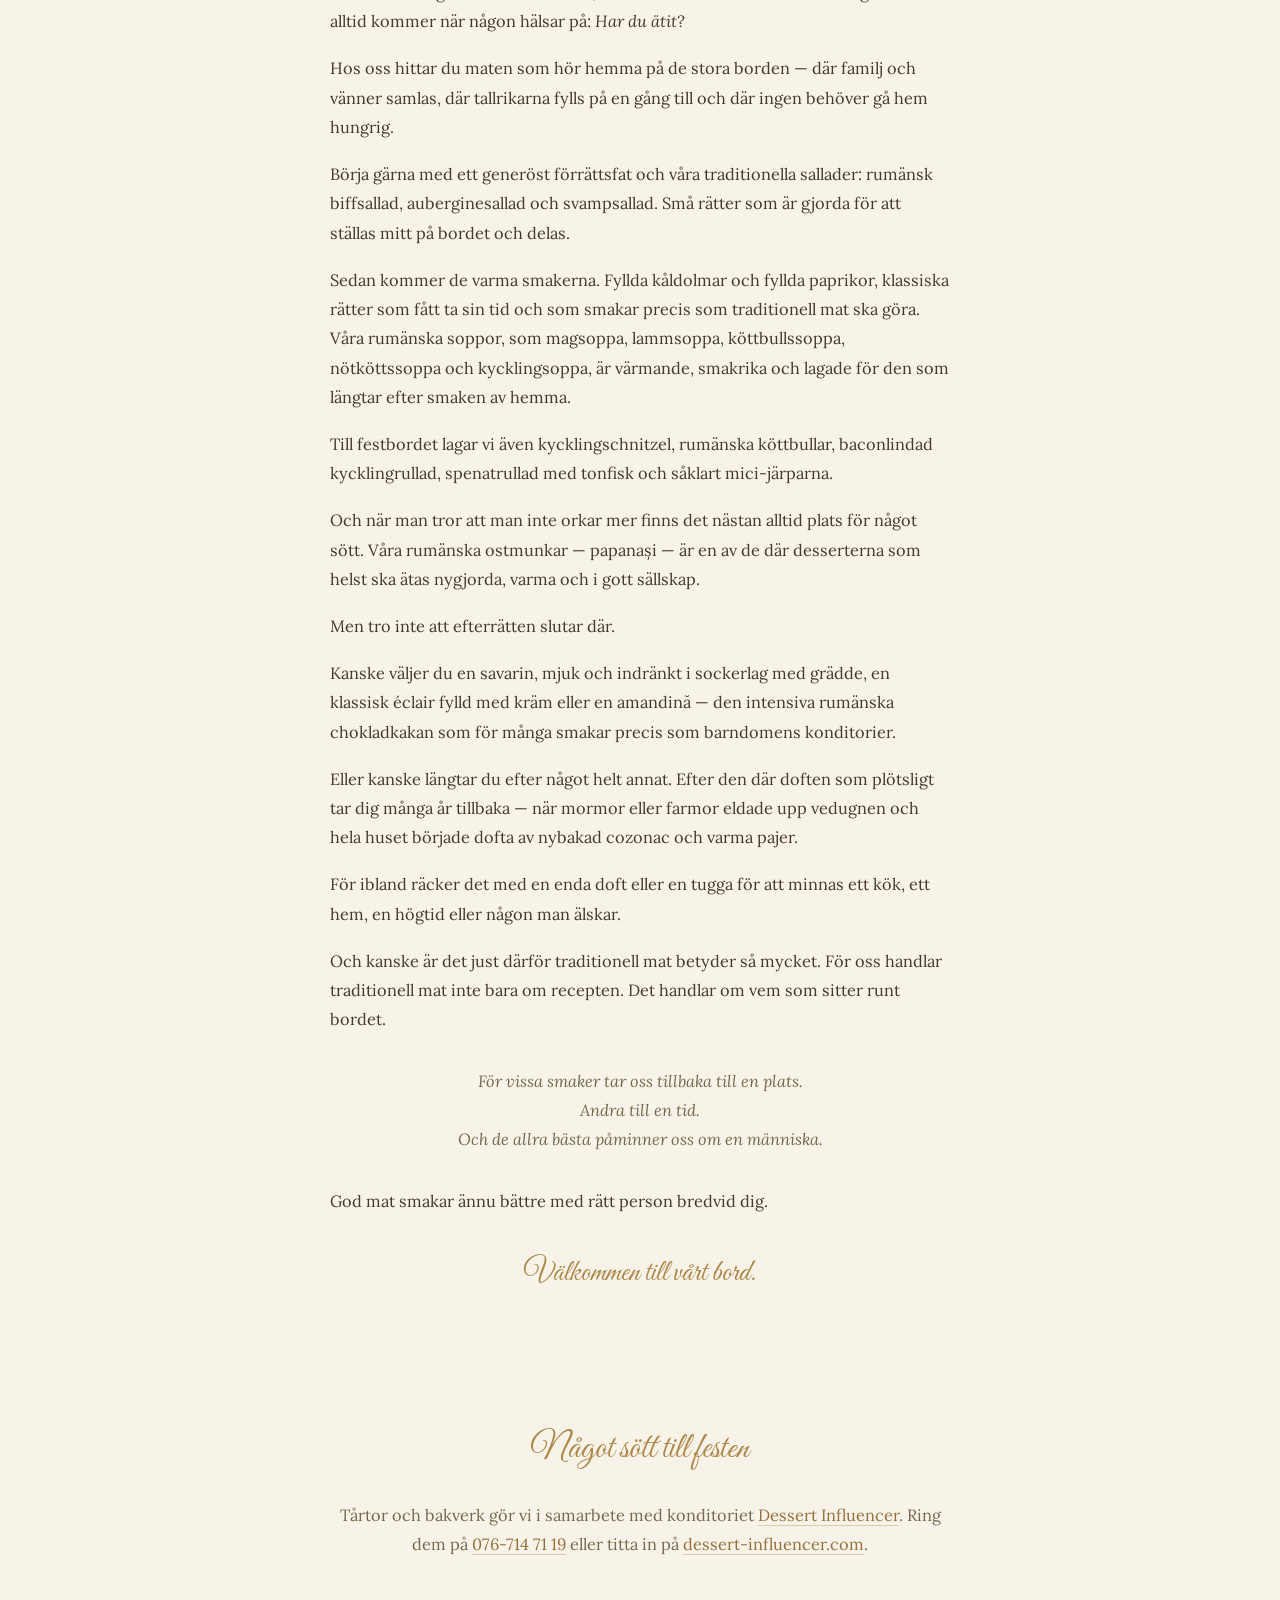
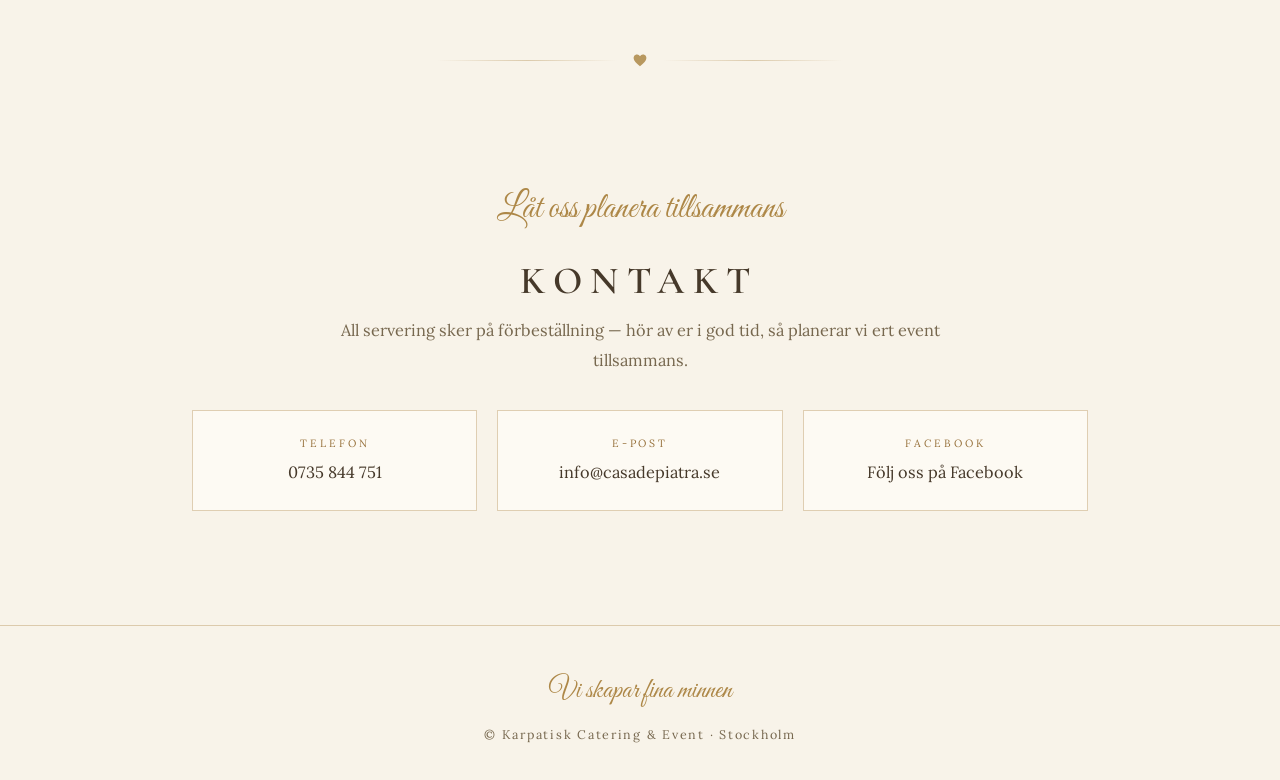
==== commit f5abec06: "feat: rename Romanian chapter, drop Tally form, add Dessert Influencer partner Per Gabriella's feedb" ====
--- a/index.html
+++ b/index.html
@@ -126,7 +126,7 @@
       <div class="chapter-inner">
         <div class="chapter-head">
           <svg class="sprig" width="60" height="26" viewBox="0 0 60 26" aria-hidden="true"><g fill="none" stroke="currentColor" stroke-width="1" stroke-linecap="round"><path d="M6 22C22 20 40 14 54 4"/><path d="M20 19c-2-5-7-7-12-6 3 5 8 7 12 6z"/><path d="M30 16c-1-5-5-8-10-8 2 5 6 8 10 8z"/><path d="M40 12c0-5-3-9-8-10 1 5 4 9 8 10z"/><path d="M48 8c1-4-1-8-5-10 0 5 2 8 5 10z"/></g></svg>
-          <h3>Smaker från Rumänien</h3>
+          <h3>Rumänska smaker</h3>
           <p class="chapter-sub">skapade för att delas</p>
         </div>
         <p class="opening">Rumänsk mat börjar sällan vid tallriken. Den börjar i köket, med recept vi känner igen från barndomen, dofter som väcker minnen och frågan som alltid kommer när någon hälsar på: <em>Har du ätit?</em></p>
@@ -145,6 +145,13 @@
         <p class="accent">Välkommen till vårt bord.</p>
       </div>
     </article>
+  </section>
+
+  <section id="konditori">
+    <div class="section-inner" style="padding-top: 1rem; padding-bottom: 3.5rem;">
+      <span class="section-kicker">Något sött till festen</span>
+      <p class="partner-text">Tårtor och bakverk gör vi i samarbete med konditoriet <a href="https://www.dessert-influencer.com/" target="_blank" rel="noopener noreferrer">Dessert Influencer</a>. Ring dem på <a href="tel:+46767147119">076-714 71 19</a> eller titta in på <a href="https://www.dessert-influencer.com/" target="_blank" rel="noopener noreferrer">dessert-influencer.com</a>.</p>
+    </div>
   </section>
 
   <div class="divider" aria-hidden="true">
@@ -171,11 +178,6 @@
           <a href="https://www.facebook.com/casadepiatrastockholm/" target="_blank" rel="noopener noreferrer">Följ oss på Facebook</a>
         </div>
       </div>
-
-      <div class="tally-form">
-        <!-- Replace TALLY_FORM_URL_HERE with your Tally.so embed URL, e.g. https://tally.so/embed/XXXXXX?alignLeft=1&hideTitle=1&transparentBackground=1 -->
-        <iframe src="TALLY_FORM_URL_HERE" title="Bokningsformulär" loading="lazy"></iframe>
-      </div>
     </div>
   </section>
 
--- a/assets/style.css
+++ b/assets/style.css
@@ -319,12 +319,20 @@
   color: var(--gold-deep);
 }
 .contact-card a:hover { color: var(--gold-deep); }
-.tally-form iframe {
-  width: 100%;
-  border: 1px solid var(--gold-line);
-  min-height: 520px;
-  background: var(--panel);
-}
+
+/* ── Partner ── */
+.partner-text {
+  max-width: var(--measure);
+  margin: 1.2rem auto 0;
+  text-align: center;
+  color: var(--ink-soft);
+}
+.partner-text a {
+  color: var(--gold-deep);
+  border-bottom: 1px solid var(--gold-line);
+  transition: border-color 0.2s;
+}
+.partner-text a:hover { border-color: var(--gold-deep); }
 
 /* ── Footer ── */
 footer {
